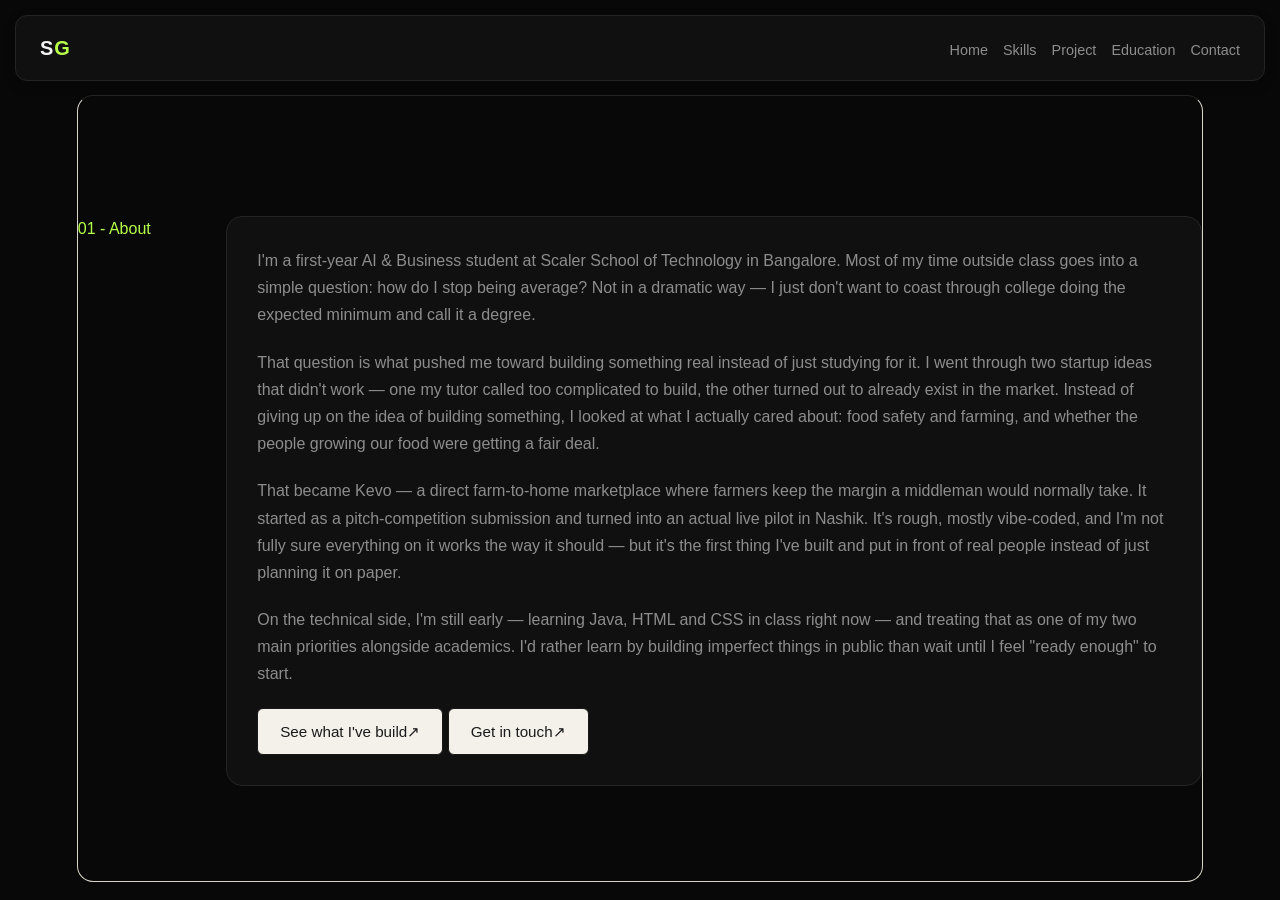
==== about.html @ ae090279 "new project" ====
<!DOCTYPE html>
<html lang="en">
<head>
    <meta charset="UTF-8">
    <meta name="viewport" content="width=device-width, initial-scale=1.0">
    <title>About</title>
<link rel="stylesheet" href="index.css">
<link rel="stylesheet" href="contain.css">
<link rel="stylesheet" href="about.css">
    <link rel="icon" type="image/png" href="https://wallpapercave.com/wp/wp5206300.jpg">
</head>
<body>
    <header class="header">
    <a href="#" class="start">S<span>G</span></a> 
        <nav>
            <div><a href="index.html" >Home</a></div>
            <div><a href="skills.html" >Skills</a></div>
            <div><a href="project.html" >Project</a></div>
            <div><a href="education.html" >Education</a></div>
            <div><a href="contact.html" >Contact</a></div>
        </nav>
    </header>
     <section class="section" id="About">
        <div class="sectionT"><span class="align">01 - About</span></div>
        <div class="sectionCon">
            <P>I'm a first-year AI & Business student at Scaler School of Technology in Bangalore. Most of my time
                outside class goes into a simple question: how do I stop being average? Not in a dramatic way — I just
                don't want to coast through college doing the expected minimum and call it a degree.</P>
            <p>That question is what pushed me toward building something real instead of just studying for it. I went
                through two startup ideas that didn't work — one my tutor called too complicated to build, the other
                turned out to already exist in the market. Instead of giving up on the idea of building something, I
                looked at what I actually cared about: food safety and farming, and whether the people growing our food
                were getting a fair deal.</p>
            <p>That became Kevo — a direct farm-to-home marketplace where farmers keep the margin a middleman would
                normally take. It started as a pitch-competition submission and turned into an actual live pilot in
                Nashik. It's rough, mostly vibe-coded, and I'm not fully sure everything on it works the way it should —
                but it's the first thing I've built and put in front of real people instead of just planning it on
                paper.</p>
            <p>On the technical side, I'm still early — learning Java, HTML and CSS in class right now — and treating
                that as one of my two main priorities alongside academics. I'd rather learn by building imperfect things
                in public than wait until I feel "ready enough" to start.</p>

            <a href="https://master-ten-kappa.vercel.app/" target="_blank" class="bablu">See what I've build↗</a>
            <a href="https://www.linkedin.com/in/suraj-ghumare-776632293?utm_source=share_via&utm_content=profile&utm_medium=member_ios"
                target="_blank" class="bablu">Get in touch↗</a>
        </div>
    </section>

</body>
</html>
---- index.css ----
* {
    margin: 0;
    padding: 0;
    box-sizing: border-box;
   
  
}
.intro{
    padding-top: 100px;
   
}

body {
    background-color: #080808;
    color:#F5F5F5;
    font-family: 'Inter', sans-serif;
    line-height: 1.6;
    padding : 0 6%;
    font-size: 1rem;
}
p {
    color:  #8D8D8D;
}

h1,h2,h3 {
    color: #F5F5F5;
    font-family: 'Playfair Display', serif;   
}
h2{
    font-size: 1.5rem;
}
h3{
    font-size: 1.2rem;
}

a {
    color: #B6FF4A;
    text-decoration: none;
}
.start {
    color: #F5F5F5;
}

.start span {
    color: #B6FF4A;
}
@media (max-width: 768px) {
    .section {
        grid-template-columns: 1fr;
    }
}
.homecard {
    max-width: 1100px;
    margin: 120px auto 80px;

    display: grid;
    grid-template-columns: 320px 1fr;
    gap: 50px;
    align-items: center;

    background-color: #101010;
    border: 1px solid #242424;
    border-radius: 24px;

    padding: 45px;

    min-height: 550px;
}
---- contain.css ----
.header {
    margin: 0px;
    padding: 0px;
    display: flex;
    justify-content: space-between;
    background-color: #101010;
    align-items: center;
    padding: 16px 24px;
    position:fixed;
    border: 1px solid #242424;
    border-radius: 12px;
    box-shadow: 0 4px 15px rgba(0, 0, 0, 0.08);
    top: 15px;
    left: 15px;
    right: 15px;
    z-index: 1000;
}
nav {
    display: flex;
    gap: 15px;
    font-size:  20px;
}
nav a{
    color:#8D8D8D;
        font-size: 0.9rem; 
}
nav a:hover {
    color:  #B6FF4A;
}
@media (max-width: 700px) {
    nav {
        gap: 6px;
    }
    nav a {
        font-size: 0.75rem;
        padding: 5px;
    }
}
.start {
    font-size: 20px;
    font-weight: bold;
    letter-spacing: 1px;
    color:  #F5F5F5;
}

.start span {
    color:  #B6FF4A;
}

.section{
    background-color: transparent;
    border: 1px solid #D8D4C8;
    border-radius: 16px;
    border-top: 1px solid #242424;
    display: grid;
    grid-template-columns: 1fr 9fr;
    padding:  120px 0 70px;
    gap: 40px;
    scroll-margin-top: 100px;
  padding-top: 120px;
    margin-top: 95px;
}
.sectionCon{
    transition: 0.3s;
    background-color: #101010;;
    border: 1px solid #242424;
    border-radius: 16px;
    padding: 30px;
    margin-bottom: 25px;
    line-height: 1.7;
}
.sectionCon:hover{
        transform: translateY(-5px);
    border-color:  #B6FF4A;
}
.sectionCon p {
    margin-bottom: 20px;
}
.align{
    width : 100%;
     color: #B6FF4A;
}
.arrange {
      display: flex;
  flex-wrap: wrap;
  flex-direction: row;
  gap: 10px;
  align-items: center;
  align-content: space-around;
}
.box{
    background-color:#101010;
    width: fit-content;
    padding:8px 14px;
    margin:4px;
    color: #F5F5F5;
    font-size: 0.85rem;
    border: 1px solid #242424;
    border-radius: 20px; 
    transition: 0.25s;
}
.box:hover{
    background-color: #B6FF4A;
    color: #080808;
    transform: translateY(-3px);

}
.bablu {
    display: inline-block;
    padding: 10px 22px;
    font-size: 0.95rem;
    border: 1px solid #1A1A1A;
    border-radius: 6px;
    color: #1A1A1A;
    text-decoration: none;
    background-color: #F4F1EA;
}

.bablu:hover {
    background-color: #1A1A1A;
    color: #F4F1EA;
}
---- about.css ----
.bablu {
    display: inline-block;
    padding: 10px 22px;
    font-size: 0.95rem;
    border: 1px solid #1A1A1A;
    border-radius: 6px;
    color: #1A1A1A;
    text-decoration: none;
    background-color: #F4F1EA;
}

.bablu:hover {
    background-color: #1A1A1A;
    color: #F4F1EA;
}
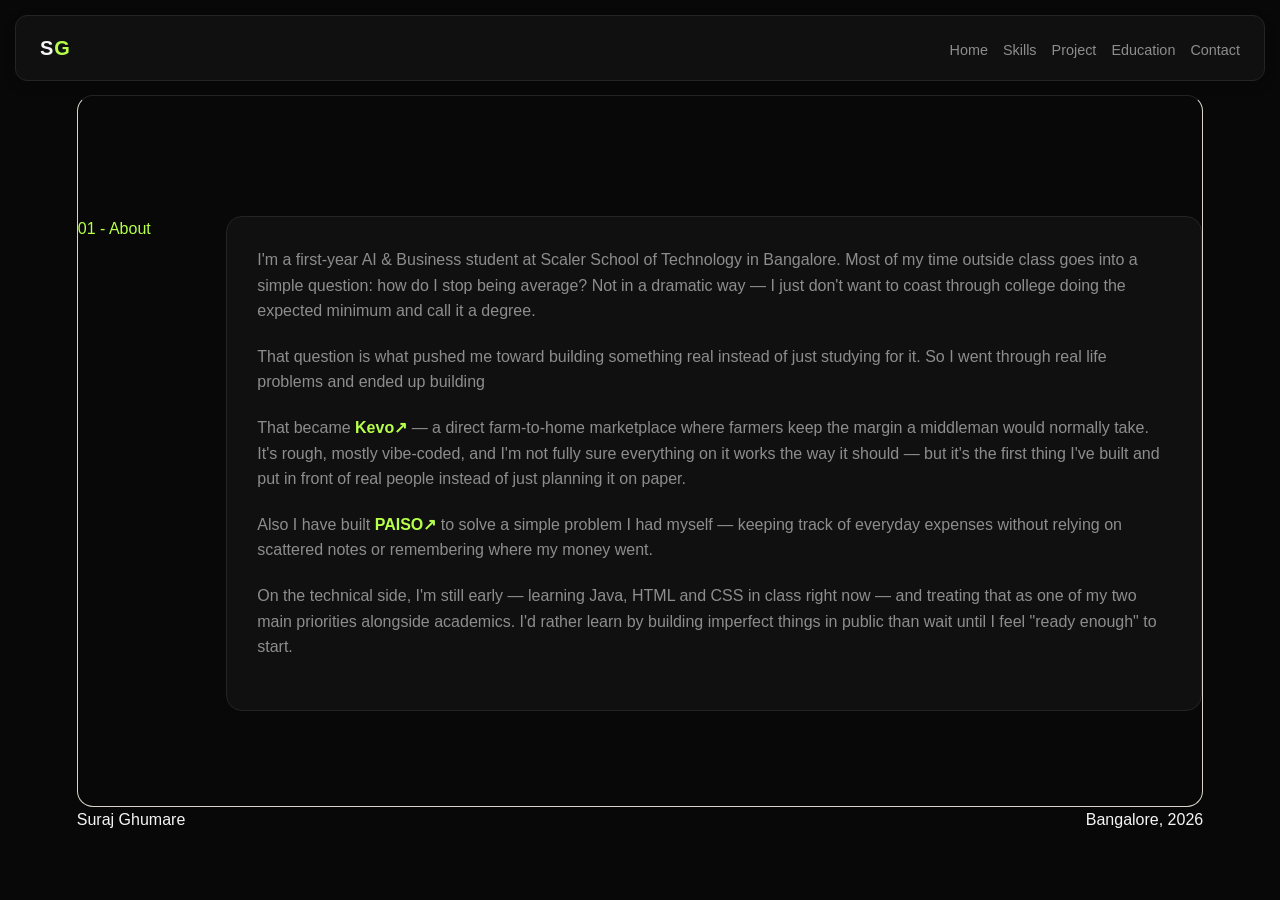
==== commit 8086e172: "Add files via upload" ====
--- a/about.html
+++ b/about.html
@@ -1,50 +1,55 @@
 <!DOCTYPE html>
 <html lang="en">
+
 <head>
     <meta charset="UTF-8">
     <meta name="viewport" content="width=device-width, initial-scale=1.0">
     <title>About</title>
-<link rel="stylesheet" href="index.css">
-<link rel="stylesheet" href="contain.css">
-<link rel="stylesheet" href="about.css">
+    <link rel="stylesheet" href="home.css">
+    <link rel="stylesheet" href="contain.css">
+    <link rel="stylesheet" href="about.css">
     <link rel="icon" type="image/png" href="https://wallpapercave.com/wp/wp5206300.jpg">
 </head>
+
 <body>
     <header class="header">
-    <a href="#" class="start">S<span>G</span></a> 
+        <a href="#" class="start">S<span>G</span></a>
         <nav>
-            <div><a href="index.html" >Home</a></div>
-            <div><a href="skills.html" >Skills</a></div>
-            <div><a href="project.html" >Project</a></div>
-            <div><a href="education.html" >Education</a></div>
-            <div><a href="contact.html" >Contact</a></div>
+            <div><a href="index.html">Home</a></div>
+            <div><a href="skills.html">Skills</a></div>
+            <div><a href="project.html">Project</a></div>
+            <div><a href="education.html">Education</a></div>
+            <div><a href="contact.html">Contact</a></div>
         </nav>
     </header>
-     <section class="section" id="About">
+    <section class="section" id="About">
         <div class="sectionT"><span class="align">01 - About</span></div>
         <div class="sectionCon">
             <P>I'm a first-year AI & Business student at Scaler School of Technology in Bangalore. Most of my time
                 outside class goes into a simple question: how do I stop being average? Not in a dramatic way — I just
                 don't want to coast through college doing the expected minimum and call it a degree.</P>
-            <p>That question is what pushed me toward building something real instead of just studying for it. I went
-                through two startup ideas that didn't work — one my tutor called too complicated to build, the other
-                turned out to already exist in the market. Instead of giving up on the idea of building something, I
-                looked at what I actually cared about: food safety and farming, and whether the people growing our food
-                were getting a fair deal.</p>
-            <p>That became Kevo — a direct farm-to-home marketplace where farmers keep the margin a middleman would
-                normally take. It started as a pitch-competition submission and turned into an actual live pilot in
-                Nashik. It's rough, mostly vibe-coded, and I'm not fully sure everything on it works the way it should —
+            <p>That question is what pushed me toward building something real instead of just studying for it. So I went
+                through real life problems and ended up building <B></B></p>
+            <p>That became <a class="none" href="https://master-ten-kappa.vercel.app/" target="_blank" class="bablu">
+                    <b>Kevo↗</b></a> — a direct farm-to-home marketplace where farmers keep the margin a middleman
+                would
+                normally take. It's rough, mostly vibe-coded, and I'm not fully sure everything on it works the way it
+                should —
                 but it's the first thing I've built and put in front of real people instead of just planning it on
                 paper.</p>
+            <p> Also I have built <a class="none" href="https://pais-4uoyxxoug-kevo5.vercel.app/" target="_blank"
+                    class="bablu"> <b>PAISO↗</b></a> to solve a simple problem I had myself — keeping track of everyday
+                expenses without relying on scattered notes or remembering where my money went.</p>
             <p>On the technical side, I'm still early — learning Java, HTML and CSS in class right now — and treating
                 that as one of my two main priorities alongside academics. I'd rather learn by building imperfect things
                 in public than wait until I feel "ready enough" to start.</p>
 
-            <a href="https://master-ten-kappa.vercel.app/" target="_blank" class="bablu">See what I've build↗</a>
-            <a href="https://www.linkedin.com/in/suraj-ghumare-776632293?utm_source=share_via&utm_content=profile&utm_medium=member_ios"
-                target="_blank" class="bablu">Get in touch↗</a>
         </div>
     </section>
+    <div class="bottom">
+        <span>Suraj Ghumare</span>
+        <span>Bangalore, 2026</span>
+    </div>
+</body>
 
-</body>
 </html>
--- a/home.css
+++ b/home.css
@@ -0,0 +1,138 @@
+* {
+    margin: 0;
+    padding: 0;
+    box-sizing: border-box;
+
+
+}
+
+.intro {
+    padding-top: 100px;
+
+}
+
+body {
+    background-color: #080808;
+    color: #F5F5F5;
+    font-family: 'Inter', sans-serif;
+    line-height: 1.6;
+    padding: 0 6%;
+    font-size: 1rem;
+}
+
+p {
+    font-size: 1rem;
+    line-height: 1.6;
+    color: #8D8D8D;
+    font-family: 'Inter', sans-serif;
+}
+
+h1,
+h2,
+h3 {
+    color: #F5F5F5;
+    font-family: 'Playfair Display', serif;
+}
+
+h2 {
+    font-size: 1.5rem;
+}
+
+h3 {
+    font-size: 1.2rem;
+}
+
+a {
+    color: #B6FF4A;
+    text-decoration: none;
+}
+
+.start {
+    color: #F5F5F5;
+}
+
+.start span {
+    color: #B6FF4A;
+}
+
+#first {
+    color: #B6FF4A;
+    font-size: 0.9rem;
+}
+
+#second {
+    font-size: 5rem;
+    ;
+    color: #F5F5F5;
+    font-family: 'Playfair Display', serif;
+    font-weight: 100;
+    line-height: 1;
+}
+
+#second:hover {
+    color: #B6FF4A;
+}
+
+.bottom {
+    display: flex;
+    justify-content: space-between;
+}
+
+
+
+section {
+    border-top: 1px dotted #242424;
+    padding: 5px;
+    scroll-margin-top: 90px;
+}
+
+
+@media (max-width: 768px) {
+    .section {
+        grid-template-columns: 1fr;
+    }
+}
+
+.homecard {
+    max-width: 1100px;
+    margin: 120px auto 80px;
+
+    display: grid;
+    grid-template-columns: 320px 1fr;
+    gap: 50px;
+    align-items: center;
+
+    background-color: #101010;
+    border: 1px solid #D8D4C8;
+    border-top: 1px solid #242424;
+    border-radius: 24px;
+
+    padding: 45px;
+
+    min-height: 550px;
+}
+
+.home-img {
+    width: 290px;
+    height: 290px;
+    border-radius: 50%;
+    overflow: hidden;
+    border: 2px solid transparent;
+    transition: 0.3s ease;
+}
+
+.home-img img {
+    width: 100%;
+    height: 100%;
+    object-fit: cover;
+    display: block;
+    transition: transform 0.3s ease;
+}
+
+.home-img:hover {
+    border-color: #B6FF4A;
+}
+
+.home-img:hover img {
+    transform: scale(1.08);
+}
--- a/contain.css
+++ b/contain.css
@@ -6,7 +6,7 @@
     background-color: #101010;
     align-items: center;
     padding: 16px 24px;
-    position:fixed;
+    position: fixed;
     border: 1px solid #242424;
     border-radius: 12px;
     box-shadow: 0 4px 15px rgba(0, 0, 0, 0.08);
@@ -15,96 +15,111 @@
     right: 15px;
     z-index: 1000;
 }
+
 nav {
     display: flex;
     gap: 15px;
-    font-size:  20px;
+    font-size: 20px;
 }
-nav a{
-    color:#8D8D8D;
-        font-size: 0.9rem; 
+
+nav a {
+    color: #8D8D8D;
+    font-size: 0.9rem;
 }
+
 nav a:hover {
-    color:  #B6FF4A;
+    color: #B6FF4A;
 }
+
 @media (max-width: 700px) {
     nav {
         gap: 6px;
     }
+
     nav a {
         font-size: 0.75rem;
         padding: 5px;
     }
 }
+
 .start {
     font-size: 20px;
     font-weight: bold;
     letter-spacing: 1px;
-    color:  #F5F5F5;
+    color: #F5F5F5;
 }
 
 .start span {
-    color:  #B6FF4A;
+    color: #B6FF4A;
 }
 
-.section{
+.section {
     background-color: transparent;
     border: 1px solid #D8D4C8;
     border-radius: 16px;
     border-top: 1px solid #242424;
     display: grid;
     grid-template-columns: 1fr 9fr;
-    padding:  120px 0 70px;
+    padding: 120px 0 70px;
     gap: 40px;
     scroll-margin-top: 100px;
-  padding-top: 120px;
+    padding-top: 120px;
     margin-top: 95px;
 }
-.sectionCon{
+
+.sectionCon {
     transition: 0.3s;
-    background-color: #101010;;
+    background-color: #101010;
+    ;
     border: 1px solid #242424;
     border-radius: 16px;
     padding: 30px;
     margin-bottom: 25px;
     line-height: 1.7;
 }
-.sectionCon:hover{
-        transform: translateY(-5px);
-    border-color:  #B6FF4A;
+
+.sectionCon:hover {
+    transform: translateY(-5px);
+    border-color: #B6FF4A;
 }
+
 .sectionCon p {
     margin-bottom: 20px;
 }
-.align{
-    width : 100%;
-     color: #B6FF4A;
+
+.align {
+    width: 100%;
+    color: #B6FF4A;
 }
+
 .arrange {
-      display: flex;
-  flex-wrap: wrap;
-  flex-direction: row;
-  gap: 10px;
-  align-items: center;
-  align-content: space-around;
+    display: flex;
+    flex-wrap: wrap;
+    flex-direction: row;
+    gap: 10px;
+    align-items: center;
+    align-content: space-around;
 }
-.box{
-    background-color:#101010;
+
+.box {
+    background-color: #101010;
     width: fit-content;
-    padding:8px 14px;
-    margin:4px;
+    padding: 8px 14px;
+    margin: 4px;
     color: #F5F5F5;
     font-size: 0.85rem;
     border: 1px solid #242424;
-    border-radius: 20px; 
+    border-radius: 20px;
     transition: 0.25s;
 }
-.box:hover{
+
+.box:hover {
     background-color: #B6FF4A;
     color: #080808;
     transform: translateY(-3px);
 
 }
+
 .bablu {
     display: inline-block;
     padding: 10px 22px;
